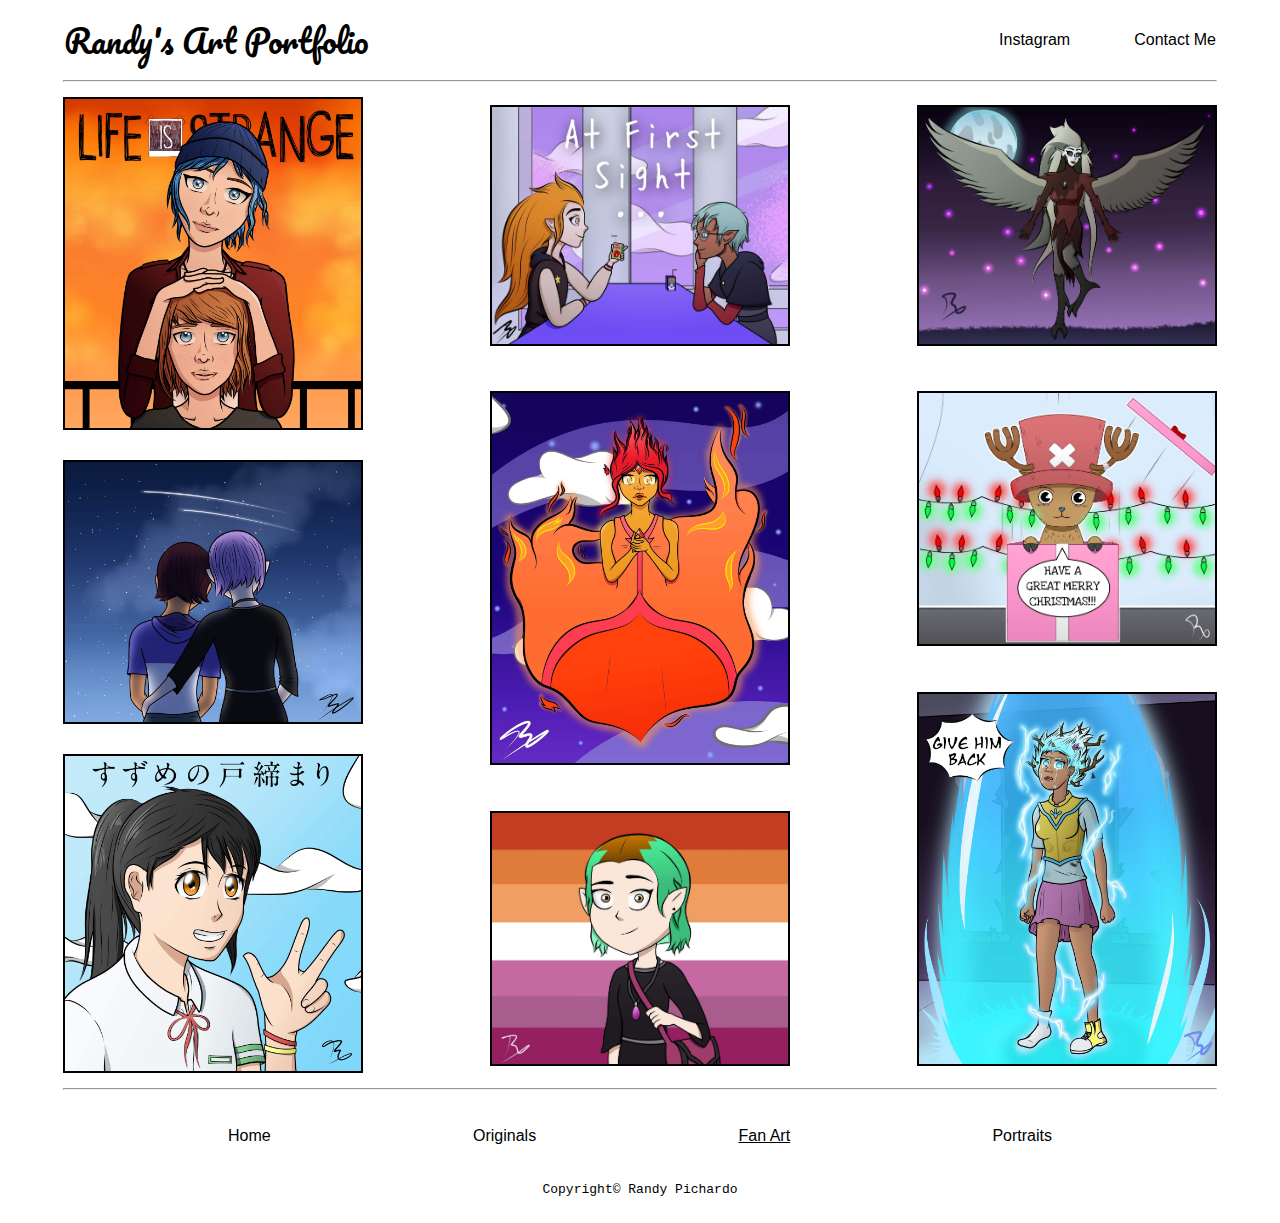
==== fan-art.html @ e5f02cd2 "filled out and connected all pages" ====
<!DOCTYPE html>
<html lang="en">

<head>
    <meta charset="UTF-8">
    <meta name="viewport" content="width=device-width, initial-scale=1.0">
    <meta http-equiv="X-UA-Compatible" content="ie=edge">
    <title>Document</title>
    <link rel="stylesheet" href="gallery.css" type="text/css" />
    <style>
        @import url('https://fonts.googleapis.com/css2?family=Pacifico&display=swap');
    </style>
</head>

<body>
    <header id="head">
        <div id="logo">
            <h1>Randy's Art Portfolio</h1>
        </div>
        <div id="nav">
            <a href="https://www.instagram.com/orwrandal/" target="_blank">
                <p>Instagram</p>
            </a>
            <a href="mailto:randypichardo004@gmail.com">
                <p>Contact Me</p>
            </a>
        </div>
    </header>
    <hr>
    <div id="gallery">
        <div class="column">
            <img src="fan-arts/fanart1.jpg">
            <img src="fan-arts/fanart2.jpg">
            <img src="fan-arts/fanart3.jpg">
        </div>
        <div class="column">
            <img src="fan-arts/fanart4.jpg">
            <img src="fan-arts/fanart5.jpg">
            <img src="fan-arts/fanart6.jpg">
        </div>
        <div class="column">
            <img src="fan-arts/fanart7.jpg">
            <img src="fan-arts/fanart8.jpg">
            <img src="fan-arts/fanart9.jpg">
        </div>
    </div>
    <hr>
    <footer>
    <div id="foot-nav">
      <a href="index.html">
        <p>Home</p>
      </a>
      <a href="originals.html">
        <p>Originals</p>
      </a>
      <a href="fan-art.html">
        <p id="current">Fan Art</p>
      </a>
      <a href="portraits.html">
        <p>Portraits</p>
      </a>
    </div>
    <div>
      <p>Copyright© Randy Pichardo</p>
    </div>
  </footer>
</body>

</html>
---- gallery.css ----
* {
    margin: 0;
}

body {
    font-family: monospace;
    box-sizing: border-box;
    background-color: white;
}

body hr {
    margin: auto;
    width: 90%;
}

#head {
    display: grid;
    grid-template-columns: 1fr 1fr;
    font-family: sans-serif;
    align-items: center;
    height: 80px;
    background-color: white;
    color: black;
}

#logo {
    margin-left: 10%;
    font-family: 'Pacifico', cursive;
}

#logo h1 {
    font-weight: lighter;
}

#nav {
    display: flex;
    justify-content: flex-end;
}

#nav a {
    color: black;
    text-decoration: none;
    margin-right: 10%;
    transition-duration: .5s;
}

#nav a:hover {
    color: lightgray;
}

footer {
    text-align: center;
    margin: 2%;
}

#gallery {
    display: grid;
    grid-template-columns: 1fr 1fr 1fr;
}

.column {
    display: flex;
    flex-direction: column;
    justify-content: space-around;
    width: 300px;
    margin: 0 auto;
}

.column img {
    margin: 5% 0;
    border: solid 2px black;
    transition-duration: .5s;
}

.column img:hover{
    cursor:pointer;
    transform: scale(1.3);
    box-shadow: 8px 8px;
}

#foot-nav{
    display:flex;
    justify-content:space-evenly;
    margin:3% 0;
    font-family: sans-serif;
}

#foot-nav a{
    text-decoration: none;
    color:black;
    transition-duration: .5s;
}

#current{
    text-decoration: underline;
}

@media (max-width: 1000px) {
    #head {
        grid-template-columns: 1fr;
        grid-template-rows: 1fr 1fr;
    }

    #logo {
        margin-left: 0;
        text-align: center;
    }

    #nav {
        display: flex;
        justify-content: space-evenly;
        margin: 0 15%;
    }

    #nav a {
        margin-right: 0;
        margin-bottom: 5%;
    }

    #gallery {
        display: grid;
        grid-template-columns: 1fr;
    }

    .column {
        flex-direction: column;
    }
    .column img {
        box-shadow:8px 8px;
    }
}
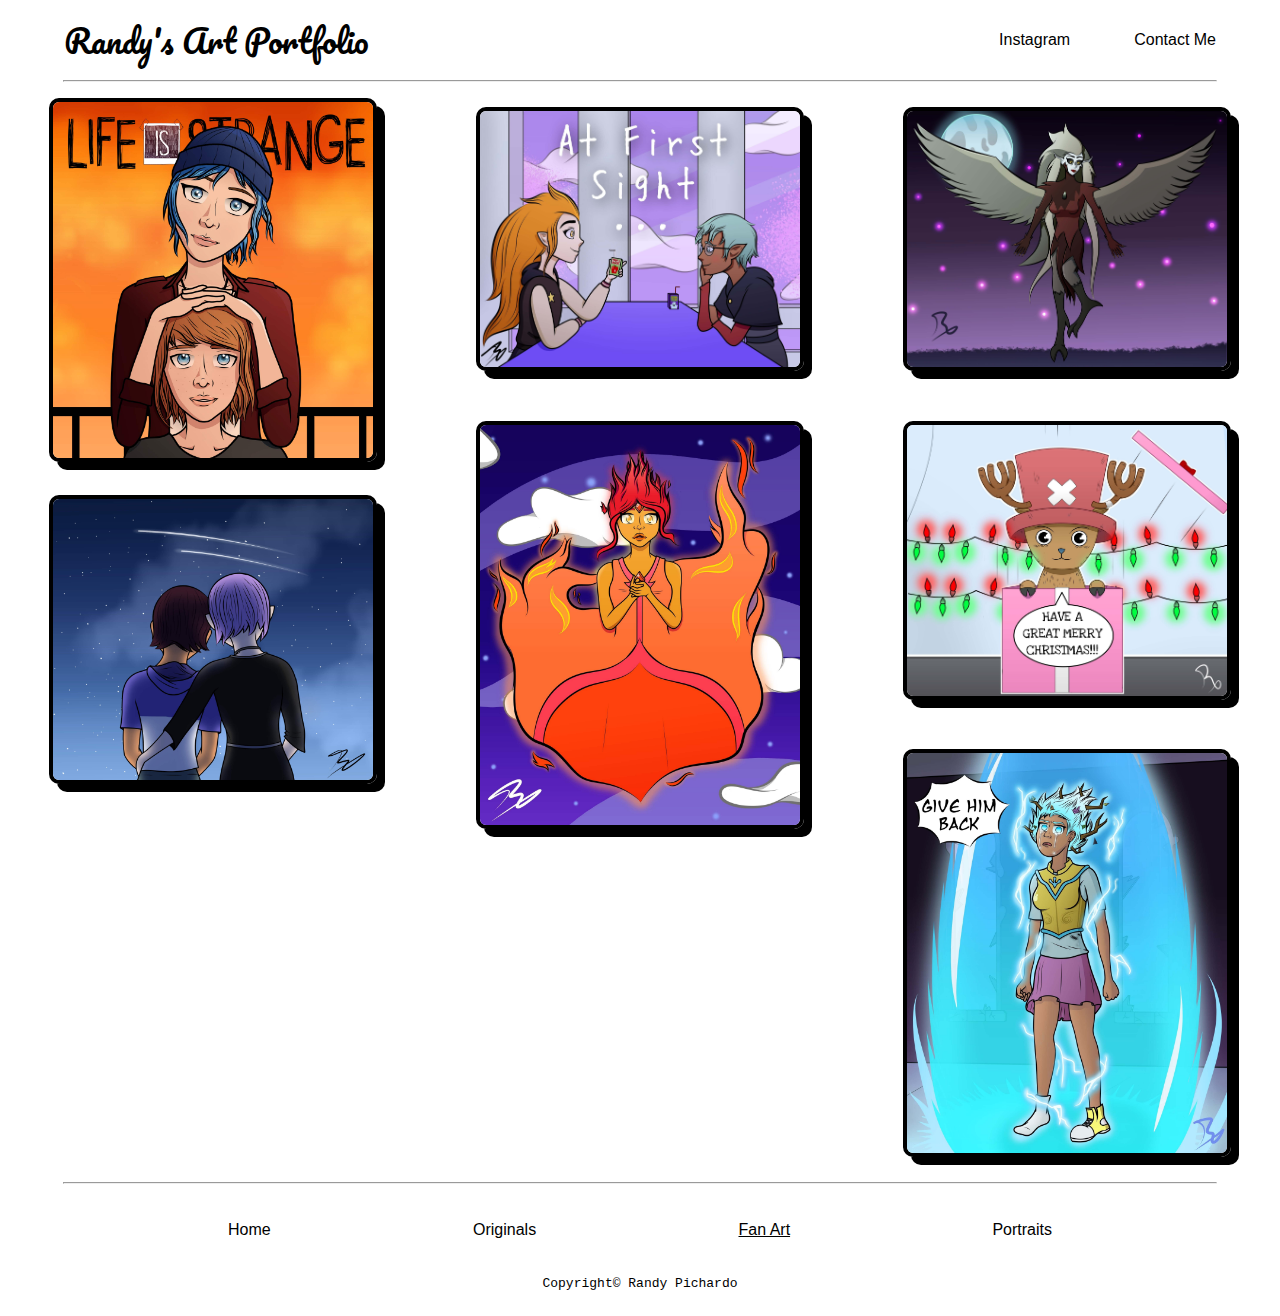
==== commit edce7734: "added aos and changed sizes and added more responsiveness" ====
--- a/fan-art.html
+++ b/fan-art.html
@@ -2,50 +2,90 @@
 <html lang="en">
 
 <head>
-    <meta charset="UTF-8">
-    <meta name="viewport" content="width=device-width, initial-scale=1.0">
-    <meta http-equiv="X-UA-Compatible" content="ie=edge">
-    <title>Document</title>
-    <link rel="stylesheet" href="gallery.css" type="text/css" />
-    <style>
-        @import url('https://fonts.googleapis.com/css2?family=Pacifico&display=swap');
-    </style>
+  <meta charset="UTF-8">
+  <meta name="viewport" content="width=device-width, initial-scale=1.0">
+  <meta http-equiv="X-UA-Compatible" content="ie=edge">
+  <title>Document</title>
+  <link rel="stylesheet" href="gallery.css" type="text/css" />
+  <link rel="stylesheet" href="https://unpkg.com/aos@next/dist/aos.css" />
+  <script defer src="script.js"></script>
+  <style>
+    @import url('https://fonts.googleapis.com/css2?family=Pacifico&display=swap');
+  </style>
 </head>
 
 <body>
-    <header id="head">
-        <div id="logo">
-            <h1>Randy's Art Portfolio</h1>
-        </div>
-        <div id="nav">
-            <a href="https://www.instagram.com/orwrandal/" target="_blank">
-                <p>Instagram</p>
-            </a>
-            <a href="mailto:randypichardo004@gmail.com">
-                <p>Contact Me</p>
-            </a>
-        </div>
-    </header>
-    <hr>
-    <div id="gallery">
-        <div class="column">
-            <img src="fan-arts/fanart1.jpg">
-            <img src="fan-arts/fanart2.jpg">
-            <img src="fan-arts/fanart3.jpg">
-        </div>
-        <div class="column">
-            <img src="fan-arts/fanart4.jpg">
-            <img src="fan-arts/fanart5.jpg">
-            <img src="fan-arts/fanart6.jpg">
-        </div>
-        <div class="column">
-            <img src="fan-arts/fanart7.jpg">
-            <img src="fan-arts/fanart8.jpg">
-            <img src="fan-arts/fanart9.jpg">
-        </div>
+  <div class="openImage" id="openedImage1">
+    <img src="fan-arts/fanart1.jpg">
+    <h4 class='button'>Close</h4>
+  </div>
+  <div class="openImage" id="openedImage2">
+    <img src="fan-arts/fanart2.jpg">
+    <h4 class='button'>Close</h4>
+  </div>
+  <div class="openImage" id="openedImage3">
+    <img src="fan-arts/fanart3.jpg">
+    <h4 class='button'>Close</h4>
+  </div>
+  <div class="openImage" id="openedImage4">
+    <img src="fan-arts/fanart4.jpg">
+    <h4 class='button'>Close</h4>
+  </div>
+  <div class="openImage" id="openedImage5">
+    <img src="fan-arts/fanart5.jpg">
+    <h4 class='button'>Close</h4>
+  </div>
+  <div class="openImage" id="openedImage6">
+    <img src="fan-arts/fanart6.jpg">
+    <h4 class='button'>Close</h4>
+  </div>
+  <div class="openImage" id="openedImage7">
+    <img src="fan-arts/fanart7.jpg">
+    <h4 class='button'>Close</h4>
+  </div>
+  <div class="openImage" id="openedImage8">
+    <img src="fan-arts/fanart8.jpg">
+    <h4 class='button'>Close</h4>
+  </div>
+  <div class="openImage" id="openedImage9">
+    <img src="fan-arts/fanart9.jpg">
+    <h4 class='button'>Close</h4>
+  </div>
+  <header id="head">
+    <div id="logo">
+      <a href="index.html">
+        <h1>Randy's Art Portfolio</h1>
+      </a>
     </div>
-    <hr>
-    <footer>
+    <div id="nav">
+      <a href="https://www.instagram.com/orwrandal/" target="_blank">
+        <p>Instagram</p>
+      </a>
+      <a href="mailto:randypichardo004@gmail.com">
+        <p>Contact Me</p>
+      </a>
+    </div>
+  </header>
+  <hr>
+  <div id="gallery">
+    <div class="column">
+      <img id="img1" src="fan-arts/fanart1.jpg" data-aos="fade-in">
+      <img id="img2" src="fan-arts/fanart2.jpg" data-aos="fade-right">
+      <img id="img3" src="fan-arts/fanart3.jpg" data-aos="fade-right">
+    </div>
+    <div class="column">
+      <img id="img4" src="fan-arts/fanart4.jpg" data-aos="fade-right">
+      <img id="img5" src="fan-arts/fanart5.jpg" data-aos="fade-right">
+      <img id="img6" src="fan-arts/fanart6.jpg" data-aos="fade-right">
+    </div>
+    <div class="column">
+      <img id="img7" src="fan-arts/fanart7.jpg" data-aos="fade-right">
+      <img id="img8" src="fan-arts/fanart8.jpg" data-aos="fade-right">
+      <img id="img9" src="fan-arts/fanart9.jpg" data-aos="fade-right">
+    </div>
+  </div>
+  <hr>
+  <footer>
     <div id="foot-nav">
       <a href="index.html">
         <p>Home</p>
@@ -64,6 +104,10 @@
       <p>Copyright© Randy Pichardo</p>
     </div>
   </footer>
+  <script src="https://unpkg.com/aos@next/dist/aos.js"></script>
+  <script>
+    AOS.init();
+  </script>
 </body>
 
-</html>
+</html>--- a/gallery.css
+++ b/gallery.css
@@ -26,10 +26,16 @@
 #logo {
     margin-left: 10%;
     font-family: 'Pacifico', cursive;
+    width: fit-content
 }
 
 #logo h1 {
     font-weight: lighter;
+}
+
+#logo a{
+    text-decoration: none;
+    color:black;
 }
 
 #nav {
@@ -44,7 +50,7 @@
     transition-duration: .5s;
 }
 
-#nav a:hover {
+#nav a:hover, #foot-nav a:hover {
     color: lightgray;
 }
 
@@ -56,46 +62,82 @@
 #gallery {
     display: grid;
     grid-template-columns: 1fr 1fr 1fr;
+    margin: auto;
 }
 
 .column {
     display: flex;
     flex-direction: column;
     justify-content: space-around;
-    width: 300px;
     margin: 0 auto;
 }
 
 .column img {
-    margin: 5% 0;
-    border: solid 2px black;
+    margin: 5% auto;
+    border: solid 4px black;
+    width: 25vw;
+    box-shadow: 8px 8px;
+    border-radius: 10px;
+}
+
+.column img:hover {
+    cursor: pointer;
+    border-radius: 0px;
+    transform: scale(1.03) !important;
+}
+#openedImage1, #openedImage2, #openedImage3, #openedImage4,#openedImage5,#openedImage6,#openedImage7,#openedImage8,#openedImage9{
+    display:none;
+    z-index: 1;
+}
+
+.openImage{
+    display:flex;
+    position:fixed;
+    width:100vw;
+    height:100vh;
+    background-color: rgba(0,0,0,.5);
+    flex-direction: column;
+    justify-content: center;
+    align-items:center;
+}
+.openImage img{
+    height:80vh;
+}
+
+.button{
+    font-family:'Lucida Sans', 'Lucida Sans Regular', 'Lucida Grande', 'Lucida Sans Unicode', Geneva, Verdana, sans-serif;
+    margin: 10px;
+    background-color: white;
+    border: black 1px solid;
+    border-radius: 5px;
+    padding: 3px 20px;
+    transition-duration: .3s;
+}
+
+.button:hover{
+    cursor:pointer;
+    border-radius: 0px;
+    box-shadow: 5px 5px;
+}
+
+#foot-nav {
+    display: flex;
+    justify-content: space-evenly;
+    margin: 3% 0;
+    font-family: sans-serif;
+}
+
+#foot-nav a {
+    text-decoration: none;
+    color: black;
     transition-duration: .5s;
 }
 
-.column img:hover{
-    cursor:pointer;
-    transform: scale(1.3);
-    box-shadow: 8px 8px;
-}
-
-#foot-nav{
-    display:flex;
-    justify-content:space-evenly;
-    margin:3% 0;
-    font-family: sans-serif;
-}
-
-#foot-nav a{
-    text-decoration: none;
-    color:black;
-    transition-duration: .5s;
-}
-
-#current{
+#current {
     text-decoration: underline;
 }
 
-@media (max-width: 1000px) {
+@media (max-width: 800px) {
     #head {
         grid-template-columns: 1fr;
         grid-template-rows: 1fr 1fr;
@@ -103,7 +145,7 @@
 
     #logo {
         margin-left: 0;
-        text-align: center;
+        margin: 0 auto;
     }
 
     #nav {
@@ -124,8 +166,15 @@
 
     .column {
         flex-direction: column;
+        align-items: center;
     }
+
     .column img {
-        box-shadow:8px 8px;
+        box-shadow: 10px 10px;
+        width: 80vw;
+    }
+
+    .column img:hover {
+        transform: scale(1);
     }
 }
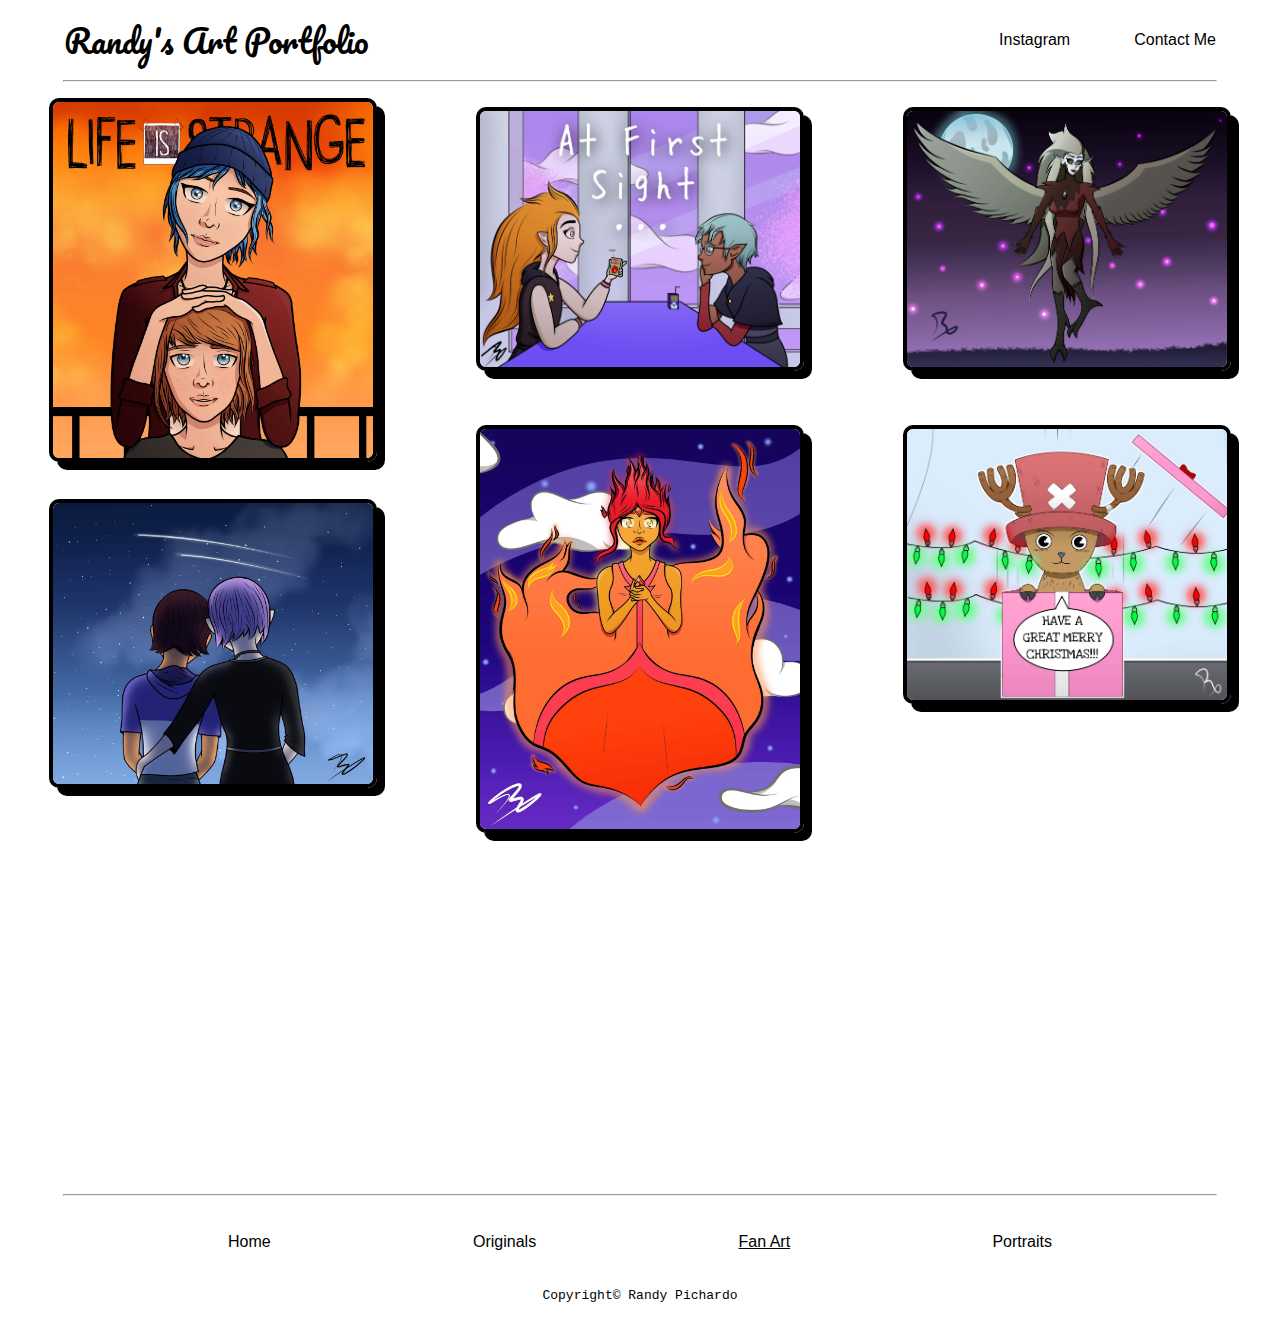
==== commit 05d5e30f: "fixed errors in gallery and portraits" ====
--- a/fan-art.html
+++ b/fan-art.html
@@ -69,19 +69,37 @@
   <hr>
   <div id="gallery">
     <div class="column">
-      <img id="img1" src="fan-arts/fanart1.jpg" data-aos="fade-in">
-      <img id="img2" src="fan-arts/fanart2.jpg" data-aos="fade-right">
-      <img id="img3" src="fan-arts/fanart3.jpg" data-aos="fade-right">
+      <div id="img1" data-aos="fade-right">
+        <img src="fan-arts/fanart1.jpg">
+      </div>
+      <div id="img2" data-aos="fade-right">
+        <img src="fan-arts/fanart2.jpg">
+      </div>
+      <div id="img3" data-aos="fade-right">
+        <img src="fan-arts/fanart3.jpg">
+      </div>
     </div>
     <div class="column">
-      <img id="img4" src="fan-arts/fanart4.jpg" data-aos="fade-right">
-      <img id="img5" src="fan-arts/fanart5.jpg" data-aos="fade-right">
-      <img id="img6" src="fan-arts/fanart6.jpg" data-aos="fade-right">
+      <div id="img4" data-aos="fade-right">
+        <img src="fan-arts/fanart4.jpg">
+      </div>
+      <div id="img5" data-aos="fade-right">
+        <img src="fan-arts/fanart5.jpg">
+      </div>
+      <div id="img6" data-aos="fade-right">
+        <img src="fan-arts/fanart6.jpg">
+      </div>
     </div>
     <div class="column">
-      <img id="img7" src="fan-arts/fanart7.jpg" data-aos="fade-right">
-      <img id="img8" src="fan-arts/fanart8.jpg" data-aos="fade-right">
-      <img id="img9" src="fan-arts/fanart9.jpg" data-aos="fade-right">
+      <div id="img7" data-aos="fade-right">
+        <img src="fan-arts/fanart7.jpg">
+      </div>
+      <div id="img8" data-aos="fade-right">
+        <img src="fan-arts/fanart8.jpg">
+      </div>
+      <div id="img9" data-aos="fade-right">
+        <img src="fan-arts/fanart9.jpg">
+      </div>
     </div>
   </div>
   <hr>
--- a/gallery.css
+++ b/gallery.css
@@ -78,12 +78,14 @@
     width: 25vw;
     box-shadow: 8px 8px;
     border-radius: 10px;
+    transition-duration: .3s;
 }
 
 .column img:hover {
     cursor: pointer;
     border-radius: 0px;
-    transform: scale(1.03) !important;
+    box-shadow: 10px 10px;
+    transform: scale(1.03);
 }
 #openedImage1, #openedImage2, #openedImage3, #openedImage4,#openedImage5,#openedImage6,#openedImage7,#openedImage8,#openedImage9{
     display:none;
